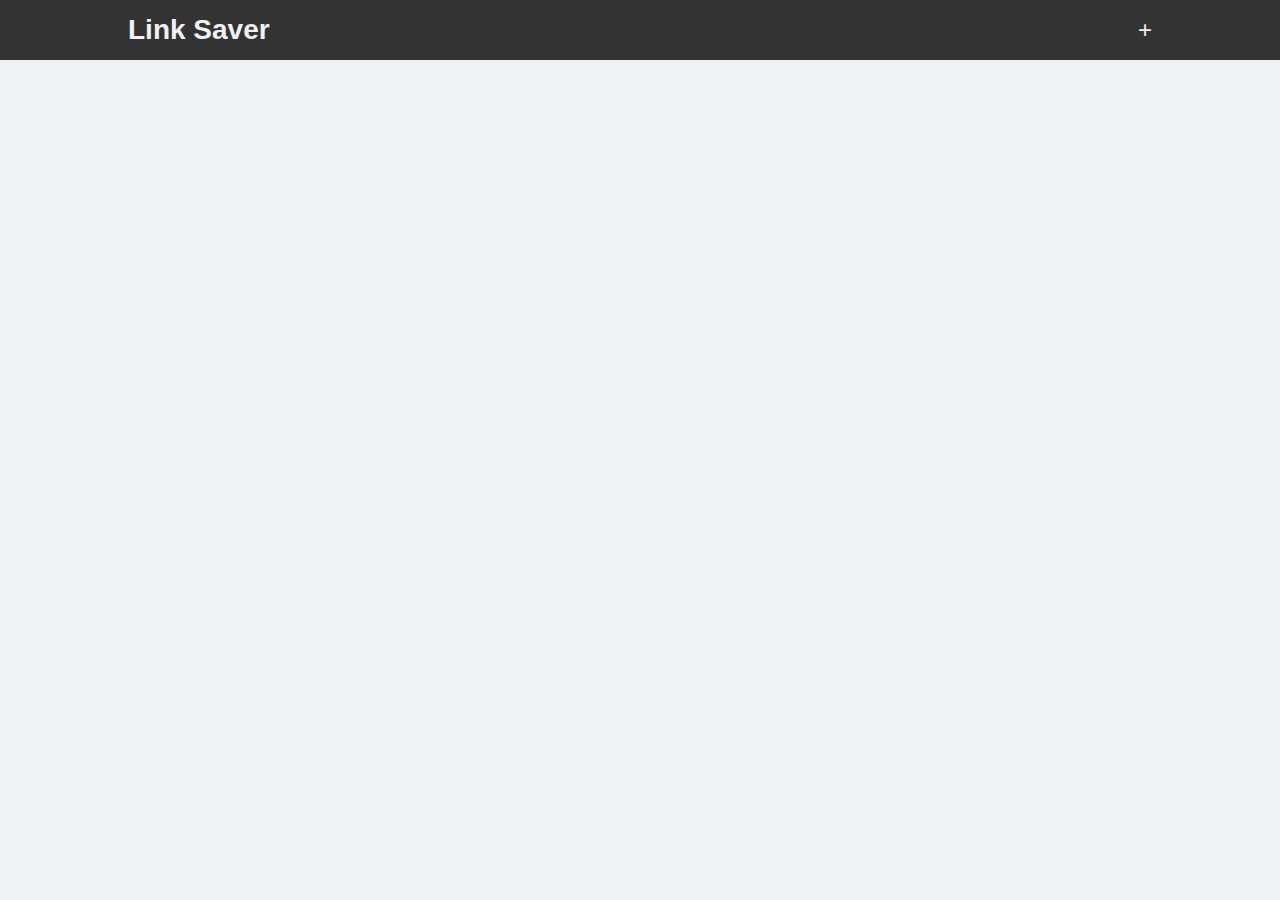
==== index.html @ fd60395e "Part 3 NavBox Flexbox" ====
<!DOCTYPE html>
<html lang="en">

<head>
	<meta charset="UTF-8">
	<meta name="viewport" content="width=device-width, initial-scale=1.0">
	<meta http-equiv="X-UA-Compatible" content="ie=edge">
	<title>Link Saver</title>
	<link rel="stylesheet" href="app.css">
</head>

<body>

	<nav id="nav">
		<div class="container" id="navContainer">
			<h1 class="nav-header">Link Saver</h1>
			<a id="addBtn">+</a>
		</div>
	</nav>

	<div class="container">

		<div class="panel" id="addLinkPanel">

		</div>

		<div id="linksList">

		</div>

	</div>

	<script src="app.js"></script>
</body>

</html>
---- app.css ----
/* ------------------------- */
/* Variables */
/* ------------------------- */

:root {
	--main-accent:#fc575e;
	--light-accent-color: #f0f1f5;
	--dark-accent-color: #333;
	--main-grey: #555;
}

/* ------------------------- */
/* Resets */
/* ------------------------- */
*{
	margin: 0;
	padding: 0;
	font-family: Arial, Helvetica, sans-serif;
	box-sizing: border-box;
}

/* ------------------------- */
/* Global */
/* ------------------------- */
body {
	background-color: var(--light-accent-color);
}

a {
	text-decoration: none
}

a:hover {
	cursor: pointer;
}

.container {
	width: 80%;
	margin: 0 auto;
}


/* ------------------------- */
/* Navbar */
/* ------------------------- */
#nav {
	height: 60px;
	background: var(--dark-accent-color);
	margin-bottom: 25px;
}

#navContainer {
	display: flex;
	flex-direction: row;
	height: 100%;
	align-items: center;
	justify-content: space-between;
}

.nav-header {
	color: var(--light-accent-color);
	font-size: 28px;
}

#addBtn {
	font-size: 24px;
	color: var(--light-accent-color);
}
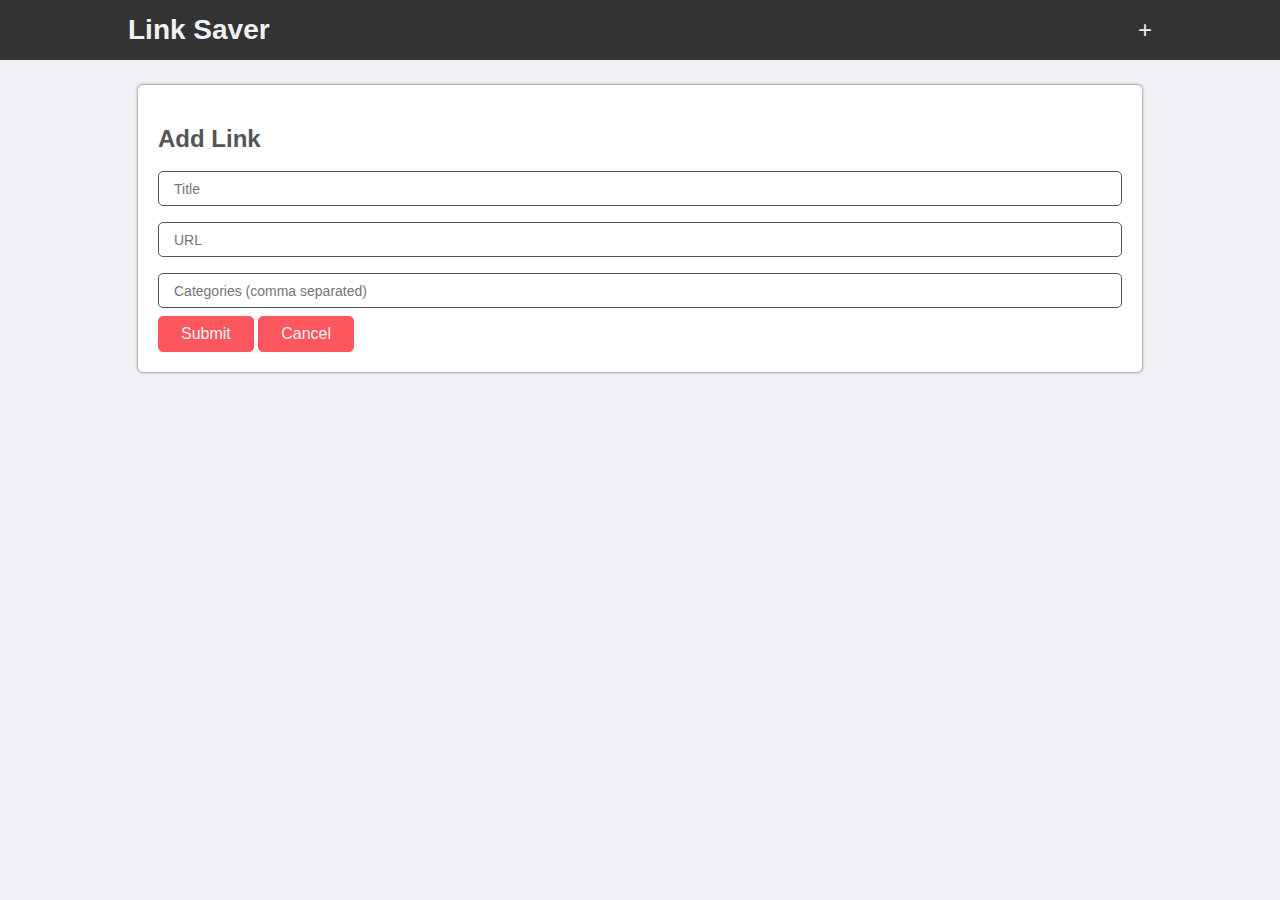
==== commit e53dfe6d: "Part 4 Form" ====
--- a/index.html
+++ b/index.html
@@ -21,6 +21,17 @@
 	<div class="container">
 
 		<div class="panel" id="addLinkPanel">
+			<h3 class="panel-heading">Add Link</h3>
+			<form id="addLinkForm">
+				<input type="text" name="title" id="linkTitle" class="form-control" placeholder="Title">
+				<input type="text" name="url" id="linkUrl" class="form-control" placeholder="URL">
+				<input type="text" name="category" id="linkCategory" class="form-control" placeholder="Categories (comma separated)">
+				<div id="addedCategories">
+
+				</div>
+				<input type="submit" value="Submit" id="subitButton">
+				<input type="submit" value="Cancel" id="cancelButton">
+			</form>
 
 		</div>
 
--- a/app.css
+++ b/app.css
@@ -66,3 +66,53 @@
 	font-size: 24px;
 	color: var(--light-accent-color);
 }
+
+/* ------------------------- */
+/* Panel */
+/* ------------------------- */
+.panel {
+	background: white;
+	border-radius: 5px;
+	box-shadow: 0px 0px 3px var(--main-grey);
+	padding: 40px 20px 20px 20px;
+	margin: 10px;
+}
+
+.panel-heading {
+	font-size: 24px;
+	margin-bottom: 10px;
+	color: var(--main-grey);
+}
+
+/*------------------------- */
+/* Form */
+/* ------------------------- */
+.form-control {
+	width: 100%;
+	margin: 8px 0px;
+	height: 35px;
+	border-radius: 5px;
+	border: 1px solid var(--main-grey);
+	padding: 5px 15px;
+	font-size: 14px;
+	color: var(--main-grey);
+}
+
+/*------------------------- */
+/* Form */
+/* ------------------------- */
+input[type="submit"], button {
+	padding: 8px 22px;
+	border-radius: 5px;
+	border: 1px solid var(--main-accent);
+	background-color: var(--main-accent);
+	color: var(--light-accent-color);
+	font-size: 16px;
+}
+
+input[type="submit"]:hover, button:hover {
+	cursor: pointer;
+	color: var(--main-accent);
+	background: white;
+}
+
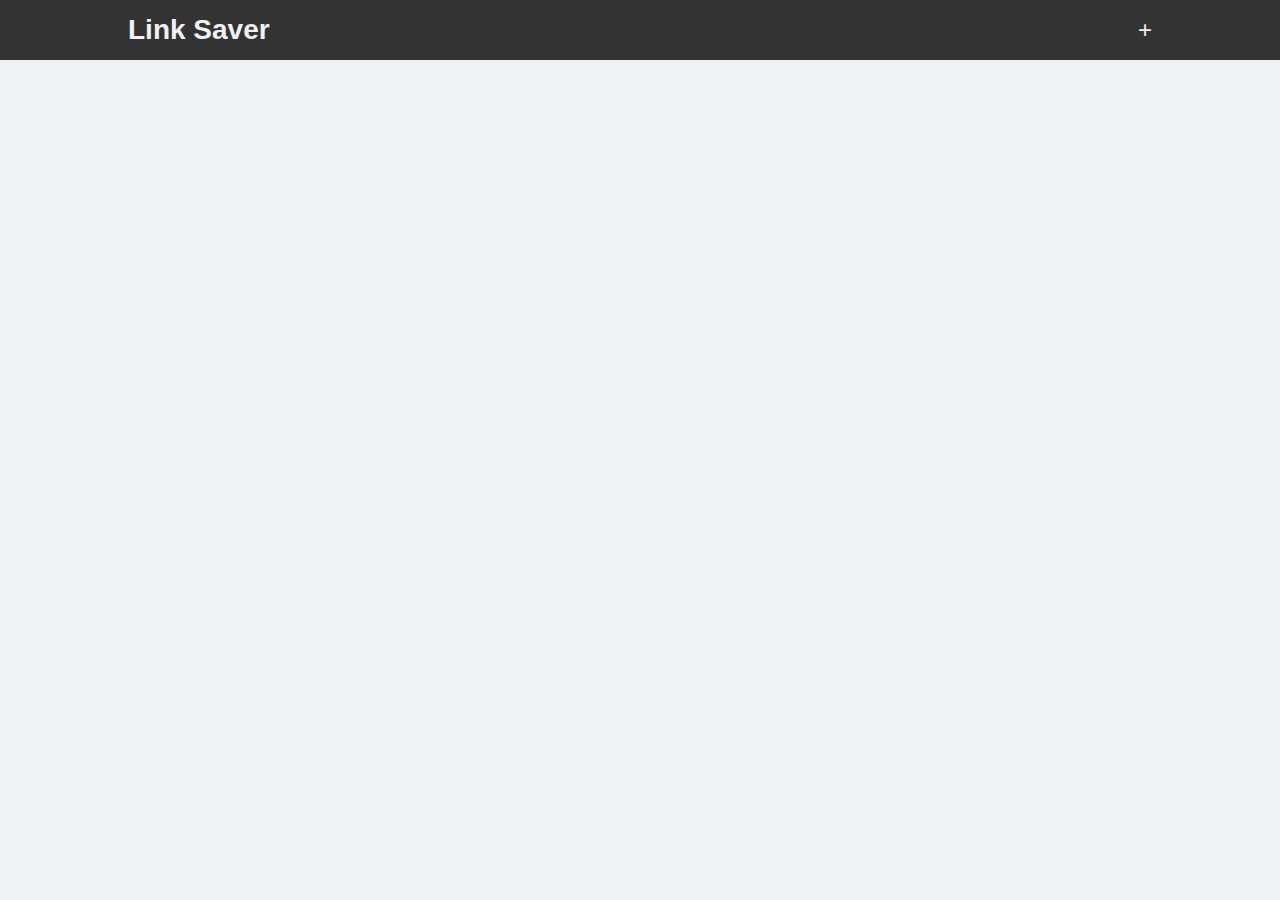
==== commit 2099d54d: "Commit Part 7 Classes" ====
--- a/index.html
+++ b/index.html
@@ -20,7 +20,7 @@
 
 	<div class="container">
 
-		<div class="panel" id="addLinkPanel">
+		<div class="panel hidden" id="addLinkPanel">
 			<h3 class="panel-heading">Add Link</h3>
 			<form id="addLinkForm">
 				<input type="text" name="title" id="linkTitle" class="form-control" placeholder="Title">
@@ -29,7 +29,7 @@
 				<div id="addedCategories">
 
 				</div>
-				<input type="submit" value="Submit" id="subitButton">
+				<input type="submit" value="Submit" id="submitButton">
 				<input type="submit" value="Cancel" id="cancelButton">
 			</form>
 
--- a/app.css
+++ b/app.css
@@ -39,6 +39,9 @@
 	margin: 0 auto;
 }
 
+.hidden {
+	display: none;
+}
 
 /* ------------------------- */
 /* Navbar */
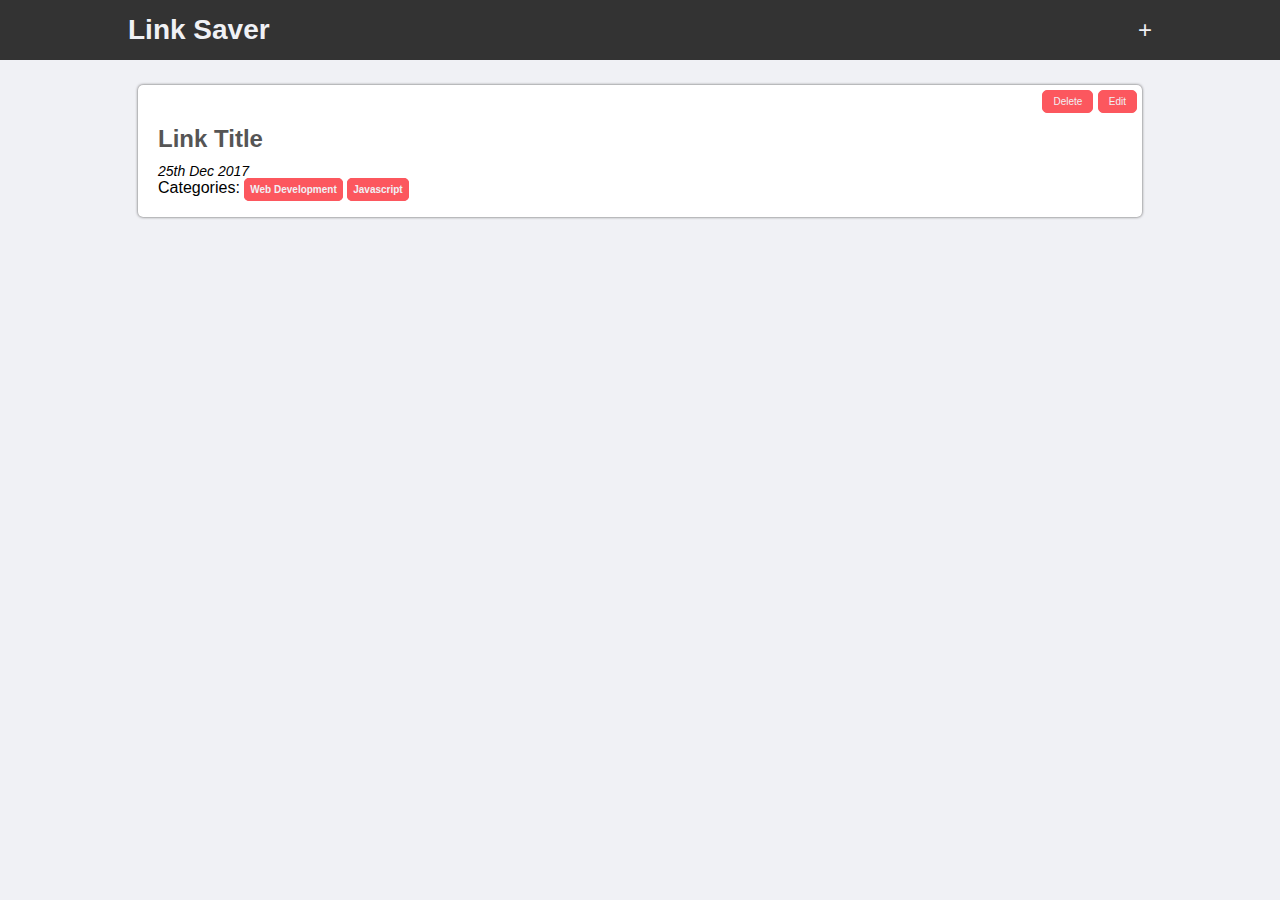
==== commit 565f88c1: "Commit Part 8 Static Link" ====
--- a/index.html
+++ b/index.html
@@ -21,7 +21,7 @@
 	<div class="container">
 
 		<div class="panel hidden" id="addLinkPanel">
-			<h3 class="panel-heading">Add Link</h3>
+			<h3 class="header">Add Link</h3>
 			<form id="addLinkForm">
 				<input type="text" name="title" id="linkTitle" class="form-control" placeholder="Title">
 				<input type="text" name="url" id="linkUrl" class="form-control" placeholder="URL">
@@ -36,6 +36,21 @@
 		</div>
 
 		<div id="linksList">
+			<div class="link panel">
+				<div class="link-options">
+					<button class="btn-sm">Delete</button>
+					<button class="btn-sm">Edit</button>
+				</div>
+				<a href="http://google.com">
+					<h1 class="header">Link Title</h1>
+				</a>
+				<p class="link-date">25th Dec 2017</p>
+				<div class="categories">
+					Categories:
+					<span class="category">Web Development</span>
+					<span class="category">Javascript</span>
+				</div>
+			</div>
 
 		</div>
 
--- a/app.css
+++ b/app.css
@@ -43,6 +43,12 @@
 	display: none;
 }
 
+.header {
+	font-size: 24px;
+	margin-bottom: 10px;
+	color: var(--main-grey);
+}
+
 /* ------------------------- */
 /* Navbar */
 /* ------------------------- */
@@ -81,11 +87,6 @@
 	margin: 10px;
 }
 
-.panel-heading {
-	font-size: 24px;
-	margin-bottom: 10px;
-	color: var(--main-grey);
-}
 
 /*------------------------- */
 /* Form */
@@ -102,7 +103,7 @@
 }
 
 /*------------------------- */
-/* Form */
+/* Buttons */
 /* ------------------------- */
 input[type="submit"], button {
 	padding: 8px 22px;
@@ -119,3 +120,38 @@
 	background: white;
 }
 
+.btn-sm {
+	font-size: 10px;
+	padding: 5px 10px;
+
+}
+
+/* ------------------------- */
+/* Links */
+/* ------------------------- */
+
+.link {
+	position: relative;
+}
+
+.link-options {
+	position: absolute;
+	top: 5px;
+	right: 5px;
+
+}
+
+.link-date {
+	font-size: 14px;
+	font-style: italic;
+}
+
+.category {
+	font-weight: bold;
+	padding: 5px;
+	border: 1px solid var(--main-accent);
+	border-radius: 5px;
+	font-size: 10px;
+	background-color: var(--main-accent);
+	color: var(--light-accent-color);
+}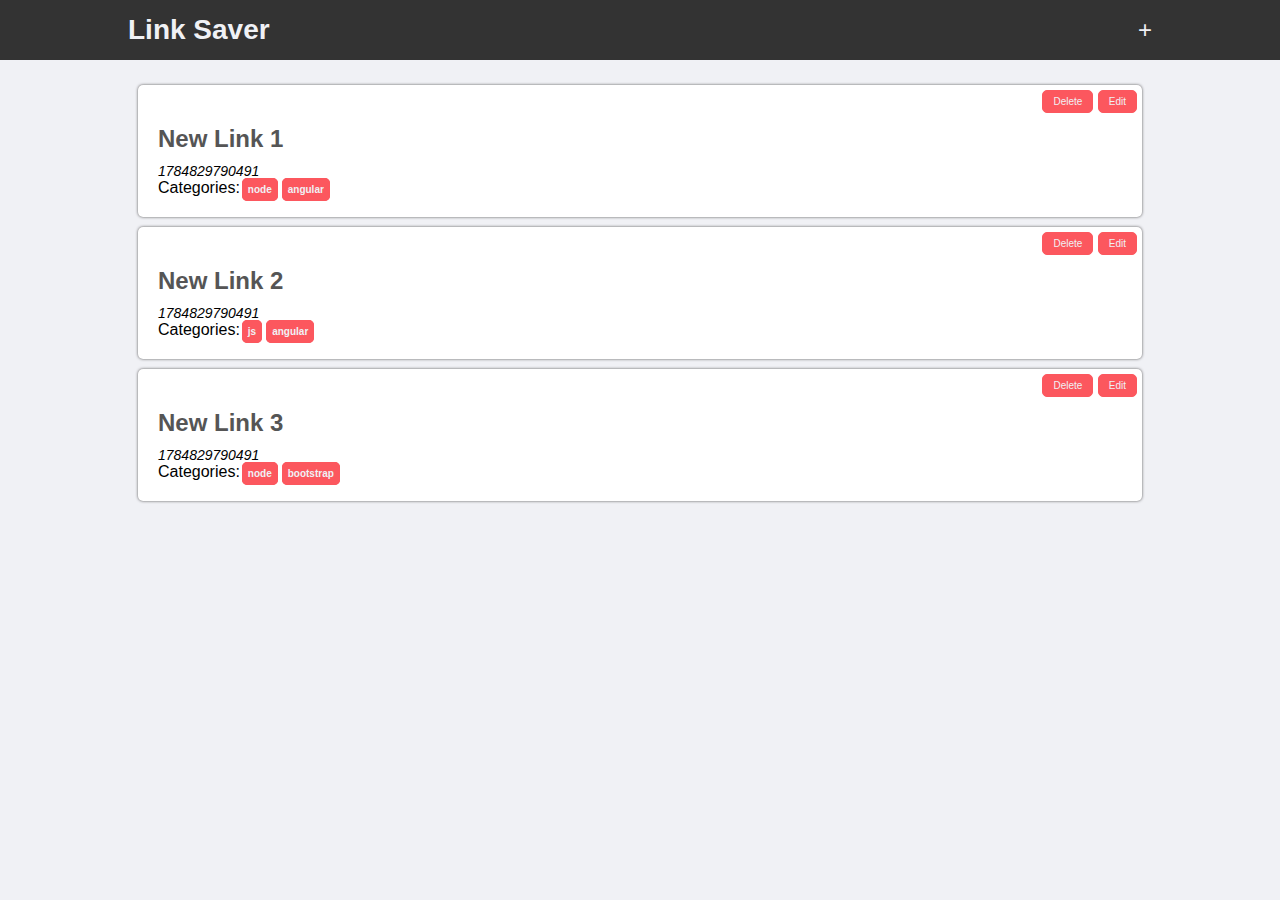
==== commit c760a01a: "Commit Part9 Dynamic HTML" ====
--- a/index.html
+++ b/index.html
@@ -27,7 +27,6 @@
 				<input type="text" name="url" id="linkUrl" class="form-control" placeholder="URL">
 				<input type="text" name="category" id="linkCategory" class="form-control" placeholder="Categories (comma separated)">
 				<div id="addedCategories">
-
 				</div>
 				<input type="submit" value="Submit" id="submitButton">
 				<input type="submit" value="Cancel" id="cancelButton">
@@ -51,7 +50,6 @@
 					<span class="category">Javascript</span>
 				</div>
 			</div>
-
 		</div>
 
 	</div>
--- a/app.css
+++ b/app.css
@@ -138,7 +138,6 @@
 	position: absolute;
 	top: 5px;
 	right: 5px;
-
 }
 
 .link-date {
@@ -146,9 +145,14 @@
 	font-style: italic;
 }
 
+#addedCategories {
+	margin-bottom: 15px;
+}
+
 .category {
 	font-weight: bold;
 	padding: 5px;
+	margin: 5px 2px;
 	border: 1px solid var(--main-accent);
 	border-radius: 5px;
 	font-size: 10px;
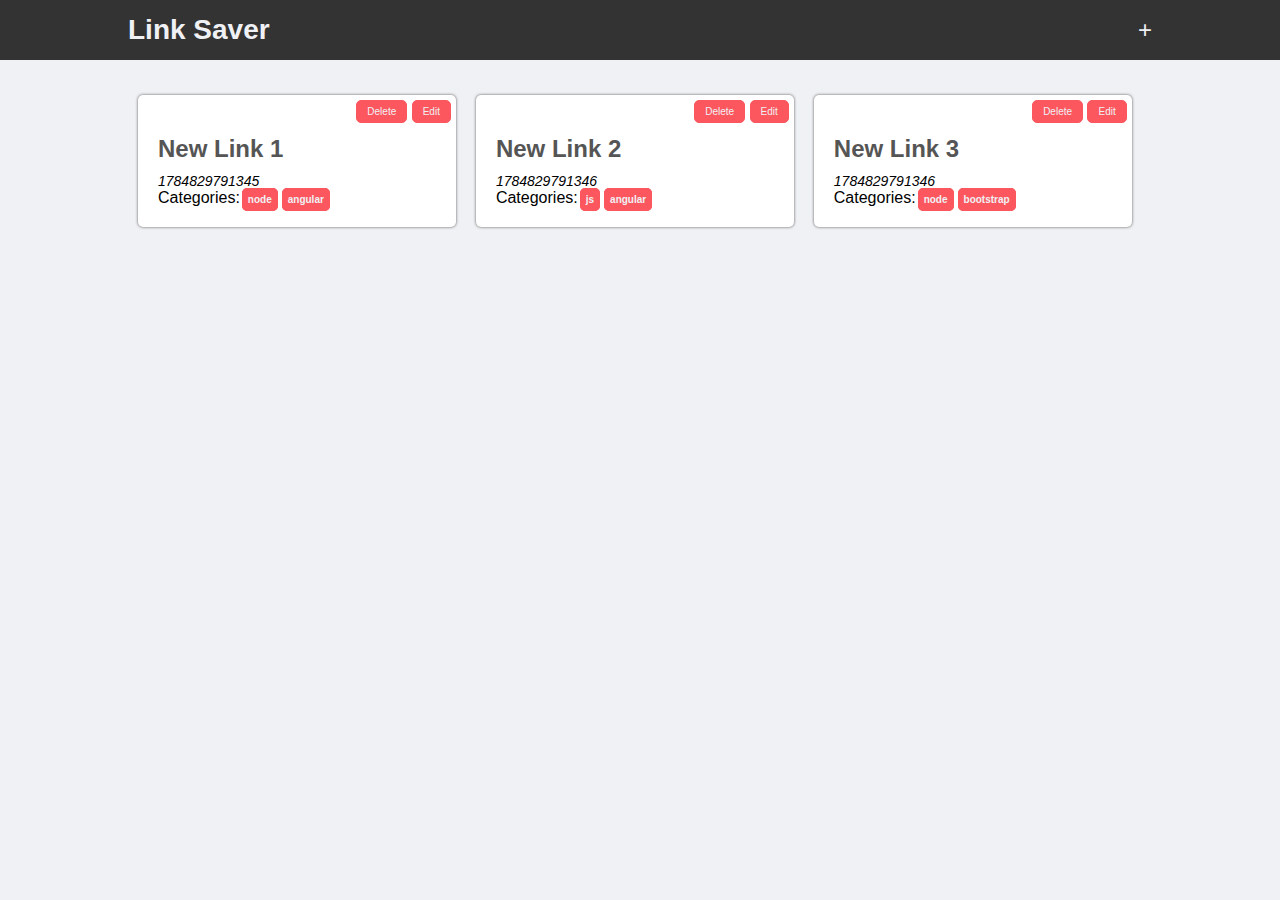
==== commit b0f20175: "Part 13 Popup" ====
--- a/index.html
+++ b/index.html
@@ -20,18 +20,20 @@
 
 	<div class="container">
 
-		<div class="panel hidden" id="addLinkPanel">
-			<h3 class="header">Add Link</h3>
-			<form id="addLinkForm">
-				<input type="text" name="title" id="linkTitle" class="form-control" placeholder="Title">
-				<input type="text" name="url" id="linkUrl" class="form-control" placeholder="URL">
-				<input type="text" name="category" id="linkCategory" class="form-control" placeholder="Categories (comma separated)">
-				<div id="addedCategories">
-				</div>
-				<input type="submit" value="Submit" id="submitButton">
-				<input type="submit" value="Cancel" id="cancelButton">
-			</form>
-
+		<div class="full-screen-opaque hidden" id="addLinkContainer">
+			<div class="panel" id="addLinkPanel">
+				<h3 class="header">Add Link</h3>
+				<form id="addLinkForm">
+					<input type="text" name="title" id="linkTitle" class="form-control" placeholder="Title">
+					<input type="text" name="url" id="linkUrl" class="form-control" placeholder="URL">
+					<input type="text" name="category" id="linkCategory" class="form-control"
+						placeholder="Categories (comma separated)">
+					<div id="addedCategories">
+					</div>
+					<input type="submit" value="Submit" id="submitButton">
+					<input type="submit" value="Cancel" id="cancelButton">
+				</form>
+			</div>
 		</div>
 
 		<div id="linksList">
--- a/app.css
+++ b/app.css
@@ -47,6 +47,17 @@
 	font-size: 24px;
 	margin-bottom: 10px;
 	color: var(--main-grey);
+}
+
+
+.full-screen-opaque {
+	position: absolute;
+	top: 0;
+	left: 0;
+	right: 0;
+	bottom: 0;
+	background-color: rgba(0, 0, 0, 0.85);
+	z-index: 5;
 }
 
 /* ------------------------- */
@@ -69,11 +80,35 @@
 .nav-header {
 	color: var(--light-accent-color);
 	font-size: 28px;
-}
+	transform: all 0.25s;
+}
+
+.nav-header:hover {
+	color: var(--main-accent);
+	letter-spacing: 5px;
+	transform: scale(1.1);
+}
+
 
 #addBtn {
 	font-size: 24px;
 	color: var(--light-accent-color);
+	transition: transform 0.25s 0s;
+}
+
+#addBtn:hover {
+	transform: scale(1.2);
+}
+
+@media only screen and (max-width: 400px) {
+	#nav {
+		height: 100px;
+	}
+
+	#navContainer {
+		flex-direction: column;
+		justify-content: center;
+	}
 }
 
 /* ------------------------- */
@@ -102,6 +137,16 @@
 	color: var(--main-grey);
 }
 
+#addLinkContainer {
+	display: flex;
+	justify-content: center;
+	align-items: center;
+}
+
+#addLinkContainer.hidden {
+	display: none;
+}
+
 /*------------------------- */
 /* Buttons */
 /* ------------------------- */
@@ -112,6 +157,7 @@
 	background-color: var(--main-accent);
 	color: var(--light-accent-color);
 	font-size: 16px;
+	transition: all 0.25s;
 }
 
 input[type="submit"]:hover, button:hover {
@@ -132,6 +178,15 @@
 
 .link {
 	position: relative;
+}
+
+#linksList {
+	display: flex;
+	flex-wrap: wrap;
+}
+
+.flex-item{
+	flex-basis:100%;
 }
 
 .link-options {
@@ -158,4 +213,16 @@
 	font-size: 10px;
 	background-color: var(--main-accent);
 	color: var(--light-accent-color);
-}+}
+
+@media only screen and (min-width: 786px) {
+	.flex-item {
+		flex-basis:50%
+	}
+}
+
+@media only screen and (min-width: 1280px) {
+	.flex-item {
+		flex-basis:33%
+	}
+}
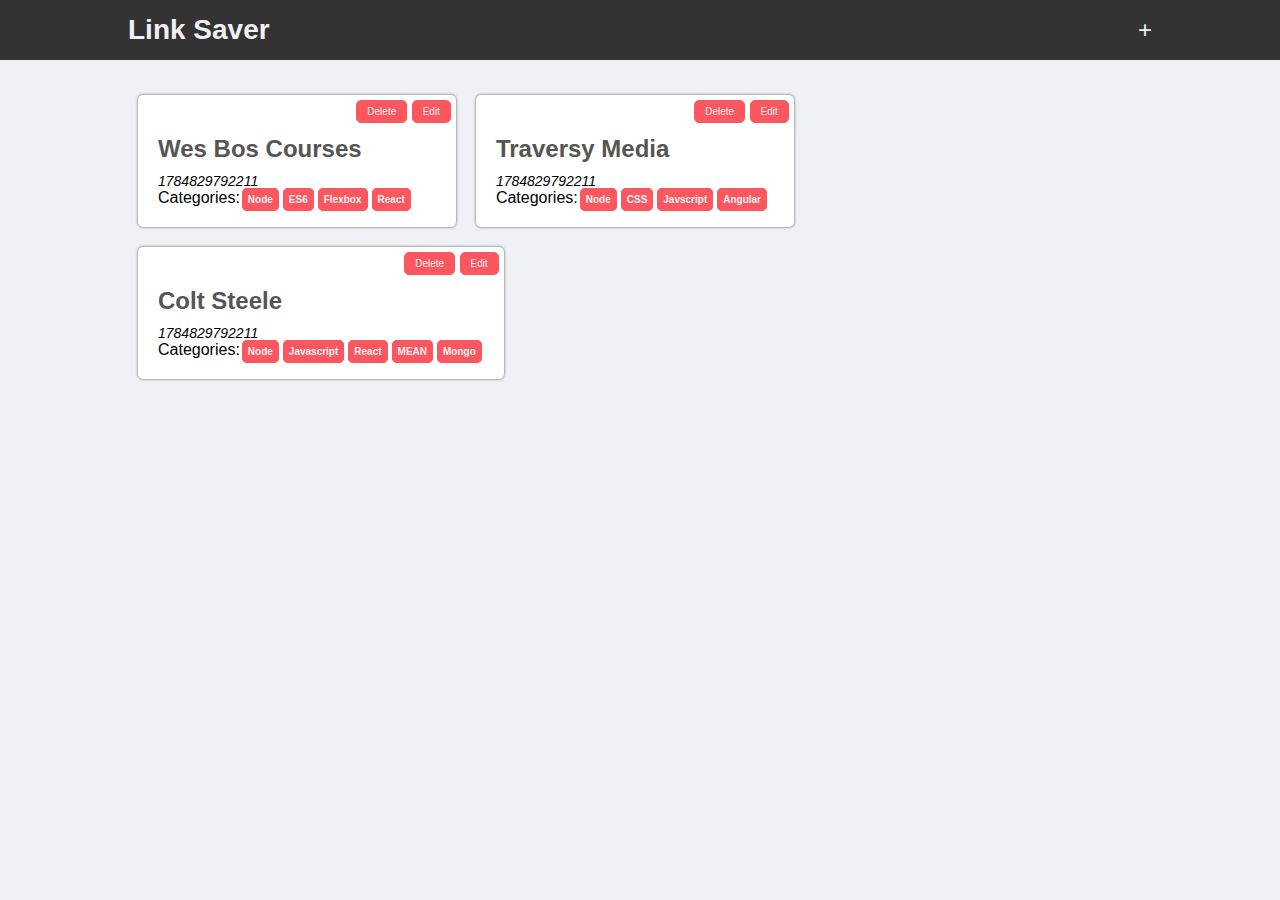
==== commit ad50e461: "Favour links" ====
--- a/index.html
+++ b/index.html
@@ -37,7 +37,7 @@
 		</div>
 
 		<div id="linksList">
-			<div class="link panel">
+			<!-- <div class="link panel">
 				<div class="link-options">
 					<button class="btn-sm">Delete</button>
 					<button class="btn-sm">Edit</button>
@@ -51,7 +51,7 @@
 					<span class="category">Web Development</span>
 					<span class="category">Javascript</span>
 				</div>
-			</div>
+			</div> -->
 		</div>
 
 	</div>
--- a/app.css
+++ b/app.css
@@ -147,6 +147,10 @@
 	display: none;
 }
 
+#addLinkPanel {
+	animation: slide-down 1s 0s ease-in;
+}
+
 /*------------------------- */
 /* Buttons */
 /* ------------------------- */
@@ -226,3 +230,13 @@
 		flex-basis:33%
 	}
 }
+
+/*------------------------- */
+/* Animations */
+/* ------------------------- */
+@keyframes slide-down {
+    0% { transform: translateY(-1000px); }
+    90% { transform: translateY(25px); }
+    95% { transform: translateY(-10px); } 
+    100% { transform: translateY(0px); }
+}